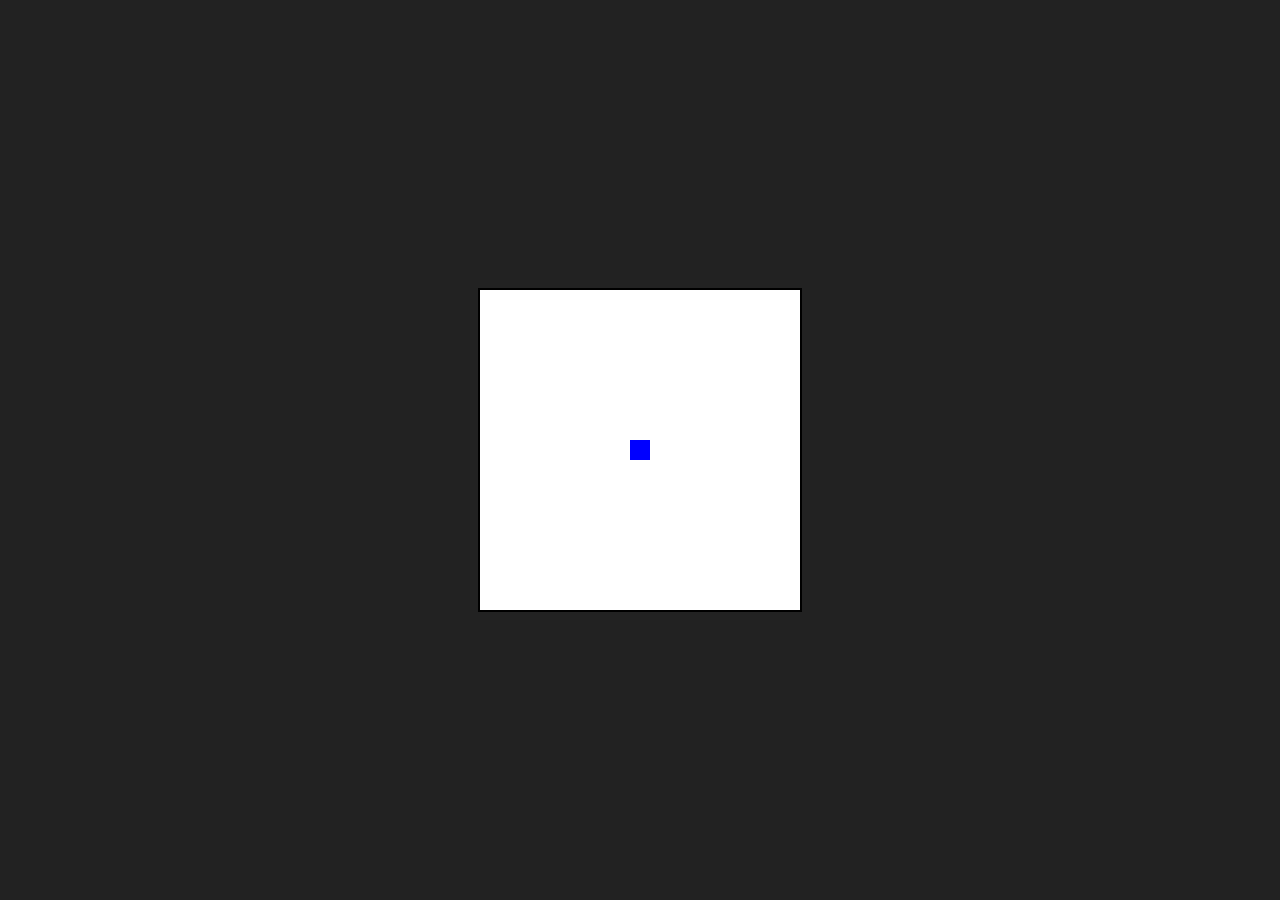
==== game1/index.html @ d58eae9d "gameフォルダー追加" ====
<!DOCTYPE html>
<html lang="ja">
<head>
    <meta charset="UTF-8">
    <title>簡易RPG</title>
    <link rel="stylesheet" href="css/style.css">
</head>
<body>
    <canvas id="game" width="320" height="320"></canvas>

    <!-- JSは必ず最後に読み込む -->
    <script src="js/main.js"></script>
</body>
</html>
---- game1/css/style.css ----
body {
    background: #222;
    display: flex;
    justify-content: center;
    align-items: center;
    height: 100vh;
    margin: 0;
}

canvas {
    background: #fff;
    border: 2px solid #000;
}
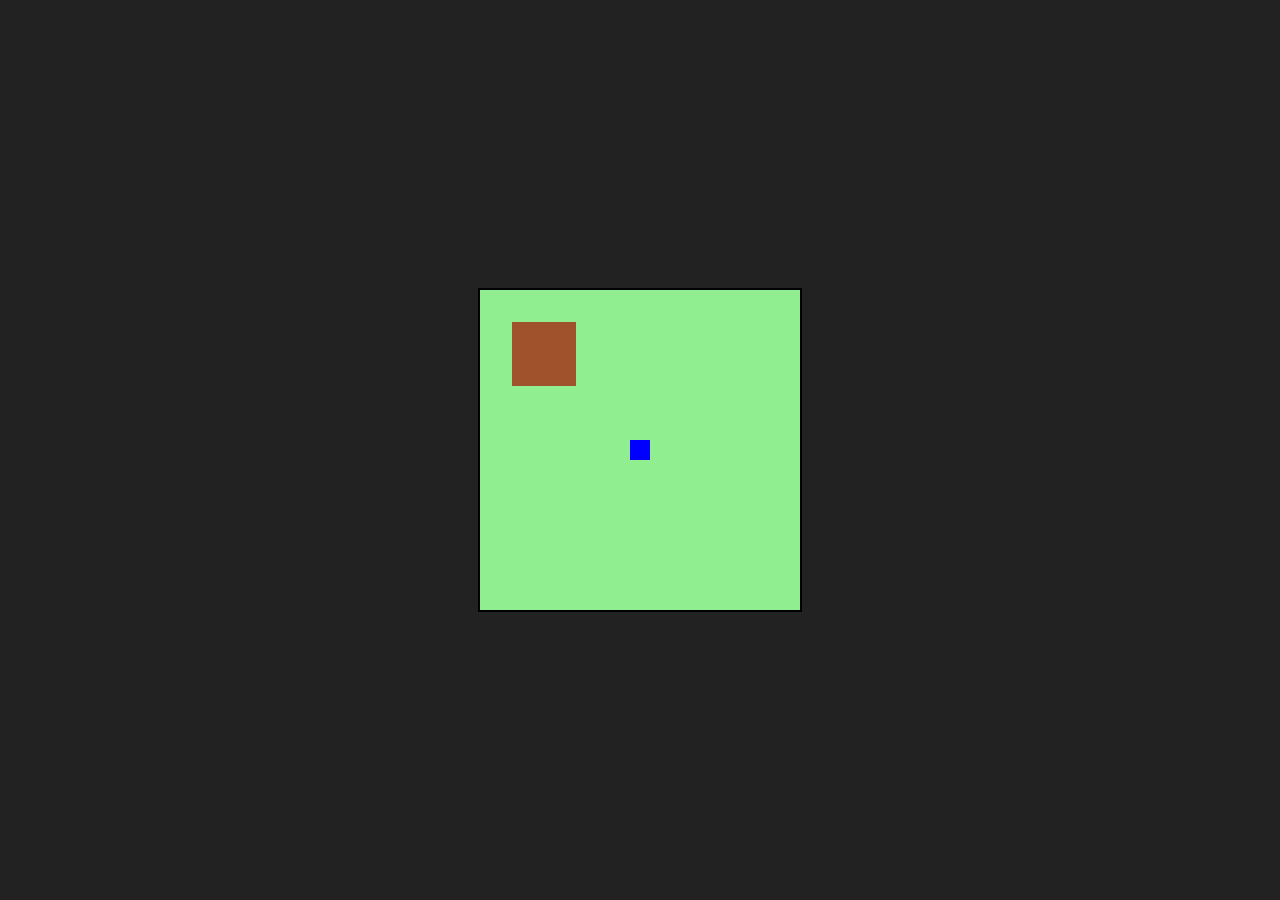
==== commit 08f693cd: "コード追加" ====
--- a/game1/index.html
+++ b/game1/index.html
@@ -2,13 +2,11 @@
 <html lang="ja">
 <head>
     <meta charset="UTF-8">
-    <title>簡易RPG</title>
+    <title>タイルマップRPG</title>
     <link rel="stylesheet" href="css/style.css">
 </head>
 <body>
     <canvas id="game" width="320" height="320"></canvas>
-
-    <!-- JSは必ず最後に読み込む -->
     <script src="js/main.js"></script>
 </body>
 </html>
